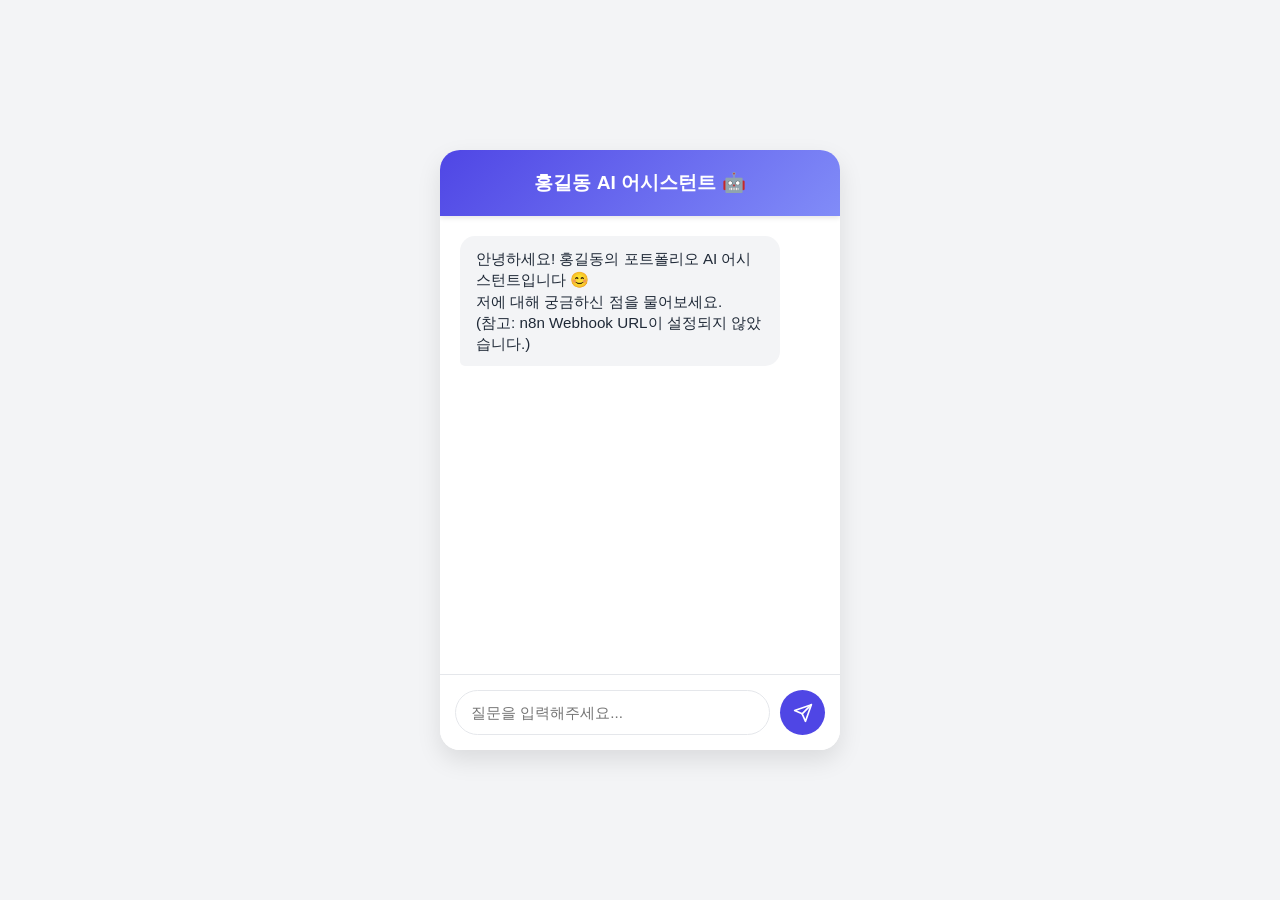
==== n8b_test/index.html @ 65ba987e "Add n8n chatbot workflow and UI" ====
<!DOCTYPE html>
<html lang="ko">

<head>
  <meta charset="UTF-8">
  <meta name="viewport" content="width=device-width, initial-scale=1.0">
  <title>홍길동 포트폴리오 AI 챗봇</title>
  <style>
    :root {
      --primary-color: #4F46E5;
      --secondary-color: #818CF8;
      --bg-color: #F3F4F6;
      --chat-bg: #FFFFFF;
      --text-main: #1F2937;
      --text-light: #6B7280;
    }

    body {
      font-family: 'Pretendard', 'Inter', -apple-system, sans-serif;
      background-color: var(--bg-color);
      margin: 0;
      padding: 0;
      display: flex;
      justify-content: center;
      align-items: center;
      height: 100vh;
    }

    .chat-container {
      width: 100%;
      max-width: 400px;
      height: 600px;
      background-color: var(--chat-bg);
      border-radius: 20px;
      box-shadow: 0 10px 25px rgba(0, 0, 0, 0.1);
      display: flex;
      flex-direction: column;
      overflow: hidden;
    }

    .chat-header {
      background: linear-gradient(135deg, var(--primary-color), var(--secondary-color));
      color: white;
      padding: 20px;
      text-align: center;
      font-weight: bold;
      font-size: 1.2rem;
      box-shadow: 0 2px 5px rgba(0, 0, 0, 0.1);
    }

    .chat-messages {
      flex: 1;
      padding: 20px;
      overflow-y: auto;
      display: flex;
      flex-direction: column;
      gap: 15px;
    }

    .message {
      max-width: 80%;
      padding: 12px 16px;
      border-radius: 15px;
      font-size: 0.95rem;
      line-height: 1.4;
      word-wrap: break-word;
    }

    .message.bot {
      background-color: #F3F4F6;
      color: var(--text-main);
      align-self: flex-start;
      border-bottom-left-radius: 5px;
    }

    .message.user {
      background-color: var(--primary-color);
      color: white;
      align-self: flex-end;
      border-bottom-right-radius: 5px;
    }

    .chat-input-area {
      padding: 15px;
      background-color: white;
      border-top: 1px solid #E5E7EB;
      display: flex;
      gap: 10px;
    }

    .chat-input {
      flex: 1;
      padding: 12px 15px;
      border: 1px solid #E5E7EB;
      border-radius: 25px;
      outline: none;
      font-size: 0.95rem;
      transition: border-color 0.2s;
    }

    .chat-input:focus {
      border-color: var(--primary-color);
    }

    .send-btn {
      background-color: var(--primary-color);
      color: white;
      border: none;
      width: 45px;
      height: 45px;
      border-radius: 50%;
      cursor: pointer;
      display: flex;
      justify-content: center;
      align-items: center;
      transition: transform 0.2s, background-color 0.2s;
    }

    .send-btn:hover {
      background-color: #4338CA;
      transform: scale(1.05);
    }

    .send-btn:active {
      transform: scale(0.95);
    }

    .typing-indicator {
      display: none;
      align-self: flex-start;
      background-color: #F3F4F6;
      padding: 12px 16px;
      border-radius: 15px;
      border-bottom-left-radius: 5px;
    }

    .dot {
      display: inline-block;
      width: 6px;
      height: 6px;
      background-color: var(--text-light);
      border-radius: 50%;
      margin: 0 2px;
      animation: bounce 1.4s infinite ease-in-out both;
    }

    .dot:nth-child(1) {
      animation-delay: -0.32s;
    }

    .dot:nth-child(2) {
      animation-delay: -0.16s;
    }

    @keyframes bounce {

      0%,
      80%,
      100% {
        transform: scale(0);
      }

      40% {
        transform: scale(1);
      }
    }
  </style>
</head>

<body>

  <div class="chat-container">
    <div class="chat-header">
      홍길동 AI 어시스턴트 🤖
    </div>
    <div class="chat-messages" id="chatMessages">
      <!-- Messages will appear here -->
      <div class="typing-indicator" id="typingIndicator">
        <div class="dot"></div>
        <div class="dot"></div>
        <div class="dot"></div>
      </div>
    </div>
    <div class="chat-input-area">
      <input type="text" id="userInput" class="chat-input" placeholder="질문을 입력해주세요..."
        onkeypress="handleKeyPress(event)">
      <button class="send-btn" onclick="sendMessage()">
        <svg width="20" height="20" viewBox="0 0 24 24" fill="none" stroke="currentColor" stroke-width="2"
          stroke-linecap="round" stroke-linejoin="round">
          <line x1="22" y1="2" x2="11" y2="13"></line>
          <polygon points="22 2 15 22 11 13 2 9 22 2"></polygon>
        </svg>
      </button>
    </div>
  </div>

  <script>
    // UUID 생성 함수 (세션 ID용)
    function generateSessionId() {
      return Math.random().toString(36).substring(2, 15) + Math.random().toString(36).substring(2, 15);
    }

    // 세션 ID 확인 및 생성
    let sessionId = localStorage.getItem('chatbot_session_id');
    if (!sessionId) {
      sessionId = generateSessionId();
      localStorage.setItem('chatbot_session_id', sessionId);
    }

    // n8n Webhook URL (N8N 설정 후 아래 URL을 변경하세요)
    const WEBHOOK_URL = 'YOUR_N8N_WEBHOOK_URL_HERE'; // 예: https://your-n8n-domain.com/webhook/chat

    const chatMessages = document.getElementById('chatMessages');
    const userInput = document.getElementById('userInput');
    const typingIndicator = document.getElementById('typingIndicator');

    function addMessage(text, sender) {
      const msgDiv = document.createElement('div');
      msgDiv.classList.add('message', sender);

      // 줄바꿈 처리
      msgDiv.innerHTML = text.replace(/\n/g, '<br>');

      chatMessages.insertBefore(msgDiv, typingIndicator);
      chatMessages.scrollTop = chatMessages.scrollHeight;
    }

    function showTyping() {
      typingIndicator.style.display = 'block';
      chatMessages.scrollTop = chatMessages.scrollHeight;
    }

    function hideTyping() {
      typingIndicator.style.display = 'none';
    }

    async function sendMessage() {
      const text = userInput.value.trim();
      if (!text) return;

      // 1. 사용자 메시지 화면에 표시
      addMessage(text, 'user');
      userInput.value = '';

      // 2. 타이핑 인디케이터 표시
      showTyping();

      try {
        // 3. n8n 웹훅으로 데이터 전송
        const response = await fetch(WEBHOOK_URL, {
          method: 'POST',
          headers: {
            'Content-Type': 'application/json'
          },
          body: JSON.stringify({
            action: 'sendMessage',
            message: text,
            sessionId: sessionId
          })
        });

        const data = await response.json();

        // 4. 타이핑 인디케이터 숨기기 및 봇 답변 표시
        hideTyping();
        if (data && data.output) {
          addMessage(data.output, 'bot');
        } else {
          addMessage('응답 형식이 올바르지 않습니다.', 'bot');
        }

      } catch (error) {
        console.error('Error:', error);
        hideTyping();
        addMessage('서버와 통신하는 중 오류가 발생했습니다.', 'bot');
      }
    }

    function handleKeyPress(event) {
      if (event.key === 'Enter') {
        sendMessage();
      }
    }

    // 초기 인사말 요청
    window.onload = async function () {
      showTyping();
      try {
        const response = await fetch(WEBHOOK_URL, {
          method: 'POST',
          headers: { 'Content-Type': 'application/json' },
          body: JSON.stringify({ action: 'sendMessage', message: 'init', sessionId: sessionId })
        });
        const data = await response.json();
        hideTyping();
        if (data && data.output) {
          addMessage(data.output, 'bot');
        }
      } catch (error) {
        hideTyping();
        addMessage('안녕하세요! 홍길동의 포트폴리오 AI 어시스턴트입니다 😊\n저에 대해 궁금하신 점을 물어보세요.\n(참고: n8n Webhook URL이 설정되지 않았습니다.)', 'bot');
      }
    };
  </script>
</body>

</html>
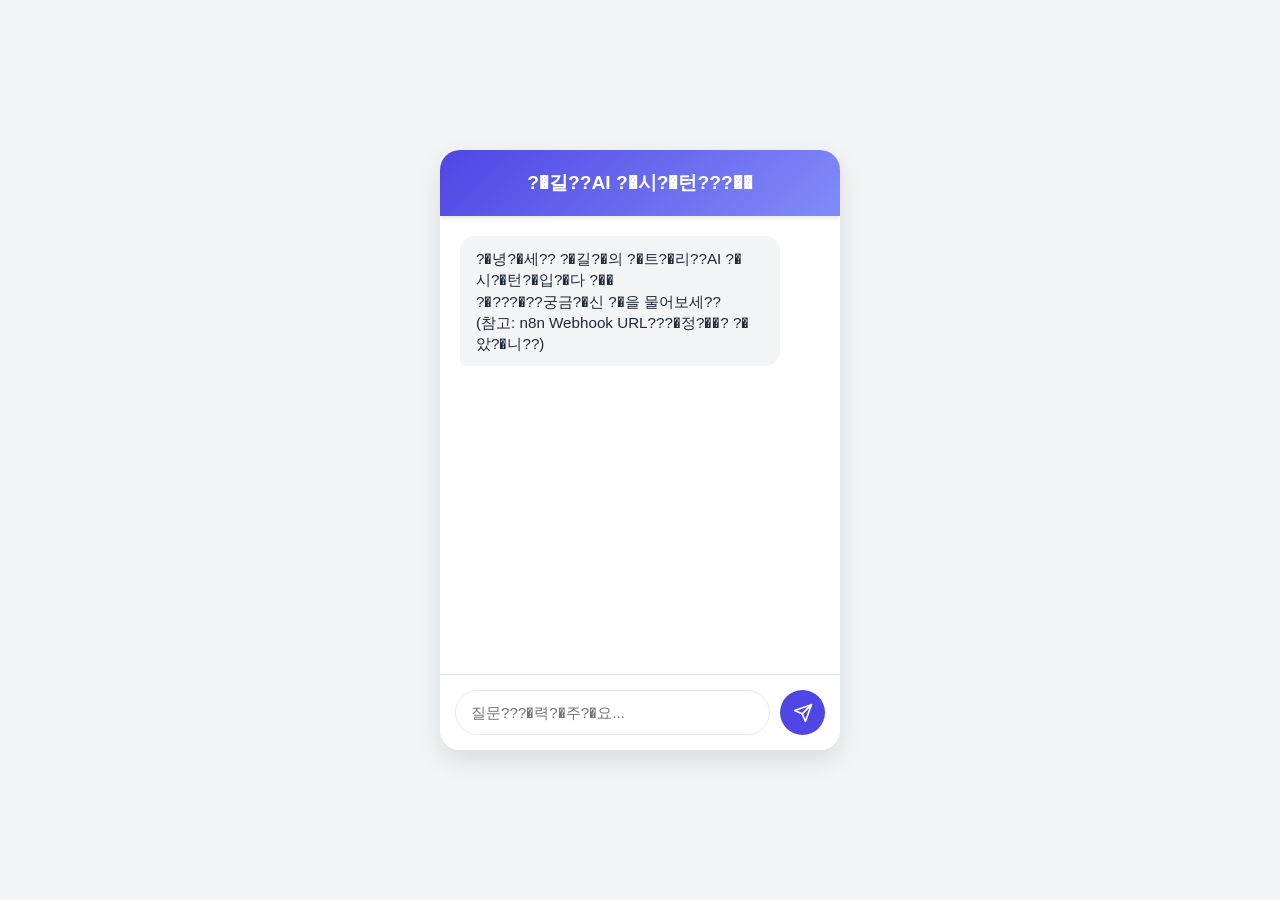
==== commit 992e5b49: "Update workflow with 3.5-flash and webhook-test" ====
--- a/n8b_test/index.html
+++ b/n8b_test/index.html
@@ -4,7 +4,7 @@
 <head>
   <meta charset="UTF-8">
   <meta name="viewport" content="width=device-width, initial-scale=1.0">
-  <title>홍길동 포트폴리오 AI 챗봇</title>
+  <title>?�길???�트?�리??AI 챗봇</title>
   <style>
     :root {
       --primary-color: #4F46E5;
@@ -171,7 +171,7 @@
 
   <div class="chat-container">
     <div class="chat-header">
-      홍길동 AI 어시스턴트 🤖
+      ?�길??AI ?�시?�턴???��
     </div>
     <div class="chat-messages" id="chatMessages">
       <!-- Messages will appear here -->
@@ -182,7 +182,7 @@
       </div>
     </div>
     <div class="chat-input-area">
-      <input type="text" id="userInput" class="chat-input" placeholder="질문을 입력해주세요..."
+      <input type="text" id="userInput" class="chat-input" placeholder="질문???�력?�주?�요..."
         onkeypress="handleKeyPress(event)">
       <button class="send-btn" onclick="sendMessage()">
         <svg width="20" height="20" viewBox="0 0 24 24" fill="none" stroke="currentColor" stroke-width="2"
@@ -195,20 +195,20 @@
   </div>
 
   <script>
-    // UUID 생성 함수 (세션 ID용)
+    // UUID ?�성 ?�수 (?�션 ID??
     function generateSessionId() {
       return Math.random().toString(36).substring(2, 15) + Math.random().toString(36).substring(2, 15);
     }
 
-    // 세션 ID 확인 및 생성
+    // ?�션 ID ?�인 �??�성
     let sessionId = localStorage.getItem('chatbot_session_id');
     if (!sessionId) {
       sessionId = generateSessionId();
       localStorage.setItem('chatbot_session_id', sessionId);
     }
 
-    // n8n Webhook URL (N8N 설정 후 아래 URL을 변경하세요)
-    const WEBHOOK_URL = 'YOUR_N8N_WEBHOOK_URL_HERE'; // 예: https://your-n8n-domain.com/webhook/chat
+    // n8n Webhook URL (N8N ?�정 ???�래 URL??변경하?�요)
+    const WEBHOOK_URL = 'https://signectionlab.app.n8n.cloud/webhook-test/chat'; // ?? https://your-n8n-domain.com/webhook-test/chat
 
     const chatMessages = document.getElementById('chatMessages');
     const userInput = document.getElementById('userInput');
@@ -218,7 +218,7 @@
       const msgDiv = document.createElement('div');
       msgDiv.classList.add('message', sender);
 
-      // 줄바꿈 처리
+      // 줄바�?처리
       msgDiv.innerHTML = text.replace(/\n/g, '<br>');
 
       chatMessages.insertBefore(msgDiv, typingIndicator);
@@ -238,15 +238,15 @@
       const text = userInput.value.trim();
       if (!text) return;
 
-      // 1. 사용자 메시지 화면에 표시
+      // 1. ?�용??메시지 ?�면???�시
       addMessage(text, 'user');
       userInput.value = '';
 
-      // 2. 타이핑 인디케이터 표시
+      // 2. ?�?�핑 ?�디케?�터 ?�시
       showTyping();
 
       try {
-        // 3. n8n 웹훅으로 데이터 전송
+        // 3. n8n ?�훅?�로 ?�이???�송
         const response = await fetch(WEBHOOK_URL, {
           method: 'POST',
           headers: {
@@ -261,18 +261,18 @@
 
         const data = await response.json();
 
-        // 4. 타이핑 인디케이터 숨기기 및 봇 답변 표시
+        // 4. ?�?�핑 ?�디케?�터 ?�기�?�?�??��? ?�시
         hideTyping();
         if (data && data.output) {
           addMessage(data.output, 'bot');
         } else {
-          addMessage('응답 형식이 올바르지 않습니다.', 'bot');
+          addMessage('?�답 ?�식???�바르�? ?�습?�다.', 'bot');
         }
 
       } catch (error) {
         console.error('Error:', error);
         hideTyping();
-        addMessage('서버와 통신하는 중 오류가 발생했습니다.', 'bot');
+        addMessage('?�버?� ?�신?�는 �??�류가 발생?�습?�다.', 'bot');
       }
     }
 
@@ -282,7 +282,7 @@
       }
     }
 
-    // 초기 인사말 요청
+    // 초기 ?�사�??�청
     window.onload = async function () {
       showTyping();
       try {
@@ -298,10 +298,10 @@
         }
       } catch (error) {
         hideTyping();
-        addMessage('안녕하세요! 홍길동의 포트폴리오 AI 어시스턴트입니다 😊\n저에 대해 궁금하신 점을 물어보세요.\n(참고: n8n Webhook URL이 설정되지 않았습니다.)', 'bot');
+        addMessage('?�녕?�세?? ?�길?�의 ?�트?�리??AI ?�시?�턴?�입?�다 ?��\n?�???�??궁금?�신 ?�을 물어보세??\n(참고: n8n Webhook URL???�정?��? ?�았?�니??)', 'bot');
       }
     };
   </script>
 </body>
 
-</html>+</html>
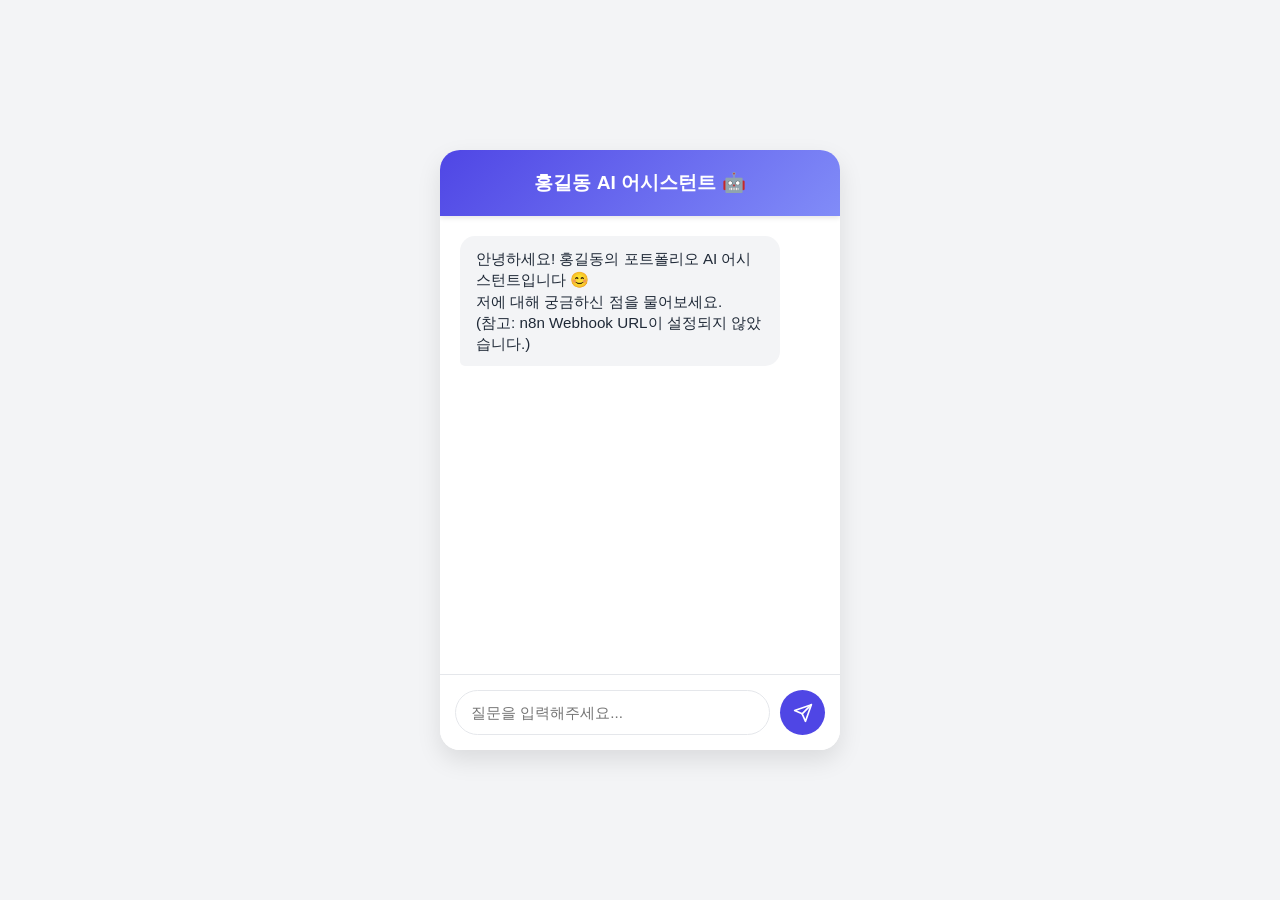
==== commit 202c990e: "Fix Korean encoding issue in index.html" ====
--- a/n8b_test/index.html
+++ b/n8b_test/index.html
@@ -4,7 +4,7 @@
 <head>
   <meta charset="UTF-8">
   <meta name="viewport" content="width=device-width, initial-scale=1.0">
-  <title>?�길???�트?�리??AI 챗봇</title>
+  <title>홍길동 포트폴리오 AI 챗봇</title>
   <style>
     :root {
       --primary-color: #4F46E5;
@@ -171,7 +171,7 @@
 
   <div class="chat-container">
     <div class="chat-header">
-      ?�길??AI ?�시?�턴???��
+      홍길동 AI 어시스턴트 🤖
     </div>
     <div class="chat-messages" id="chatMessages">
       <!-- Messages will appear here -->
@@ -182,7 +182,7 @@
       </div>
     </div>
     <div class="chat-input-area">
-      <input type="text" id="userInput" class="chat-input" placeholder="질문???�력?�주?�요..."
+      <input type="text" id="userInput" class="chat-input" placeholder="질문을 입력해주세요..."
         onkeypress="handleKeyPress(event)">
       <button class="send-btn" onclick="sendMessage()">
         <svg width="20" height="20" viewBox="0 0 24 24" fill="none" stroke="currentColor" stroke-width="2"
@@ -195,20 +195,20 @@
   </div>
 
   <script>
-    // UUID ?�성 ?�수 (?�션 ID??
+    // UUID 생성 함수 (세션 ID용)
     function generateSessionId() {
       return Math.random().toString(36).substring(2, 15) + Math.random().toString(36).substring(2, 15);
     }
 
-    // ?�션 ID ?�인 �??�성
+    // 세션 ID 확인 및 생성
     let sessionId = localStorage.getItem('chatbot_session_id');
     if (!sessionId) {
       sessionId = generateSessionId();
       localStorage.setItem('chatbot_session_id', sessionId);
     }
 
-    // n8n Webhook URL (N8N ?�정 ???�래 URL??변경하?�요)
-    const WEBHOOK_URL = 'https://signectionlab.app.n8n.cloud/webhook-test/chat'; // ?? https://your-n8n-domain.com/webhook-test/chat
+    // n8n Webhook URL (N8N 설정 후 아래 URL을 변경하세요)
+    const WEBHOOK_URL = 'https://signectionlab.app.n8n.cloud/webhook/chat'; // 예: https://your-n8n-domain.com/webhook/chat
 
     const chatMessages = document.getElementById('chatMessages');
     const userInput = document.getElementById('userInput');
@@ -218,7 +218,7 @@
       const msgDiv = document.createElement('div');
       msgDiv.classList.add('message', sender);
 
-      // 줄바�?처리
+      // 줄바꿈 처리
       msgDiv.innerHTML = text.replace(/\n/g, '<br>');
 
       chatMessages.insertBefore(msgDiv, typingIndicator);
@@ -238,15 +238,15 @@
       const text = userInput.value.trim();
       if (!text) return;
 
-      // 1. ?�용??메시지 ?�면???�시
+      // 1. 사용자 메시지 화면에 표시
       addMessage(text, 'user');
       userInput.value = '';
 
-      // 2. ?�?�핑 ?�디케?�터 ?�시
+      // 2. 타이핑 인디케이터 표시
       showTyping();
 
       try {
-        // 3. n8n ?�훅?�로 ?�이???�송
+        // 3. n8n 웹훅으로 데이터 전송
         const response = await fetch(WEBHOOK_URL, {
           method: 'POST',
           headers: {
@@ -261,18 +261,18 @@
 
         const data = await response.json();
 
-        // 4. ?�?�핑 ?�디케?�터 ?�기�?�?�??��? ?�시
+        // 4. 타이핑 인디케이터 숨기기 및 봇 답변 표시
         hideTyping();
         if (data && data.output) {
           addMessage(data.output, 'bot');
         } else {
-          addMessage('?�답 ?�식???�바르�? ?�습?�다.', 'bot');
+          addMessage('응답 형식이 올바르지 않습니다.', 'bot');
         }
 
       } catch (error) {
         console.error('Error:', error);
         hideTyping();
-        addMessage('?�버?� ?�신?�는 �??�류가 발생?�습?�다.', 'bot');
+        addMessage('서버와 통신하는 중 오류가 발생했습니다.', 'bot');
       }
     }
 
@@ -282,7 +282,7 @@
       }
     }
 
-    // 초기 ?�사�??�청
+    // 초기 인사말 요청
     window.onload = async function () {
       showTyping();
       try {
@@ -298,10 +298,10 @@
         }
       } catch (error) {
         hideTyping();
-        addMessage('?�녕?�세?? ?�길?�의 ?�트?�리??AI ?�시?�턴?�입?�다 ?��\n?�???�??궁금?�신 ?�을 물어보세??\n(참고: n8n Webhook URL???�정?��? ?�았?�니??)', 'bot');
+        addMessage('안녕하세요! 홍길동의 포트폴리오 AI 어시스턴트입니다 😊\n저에 대해 궁금하신 점을 물어보세요.\n(참고: n8n Webhook URL이 설정되지 않았습니다.)', 'bot');
       }
     };
   </script>
 </body>
 
-</html>
+</html>
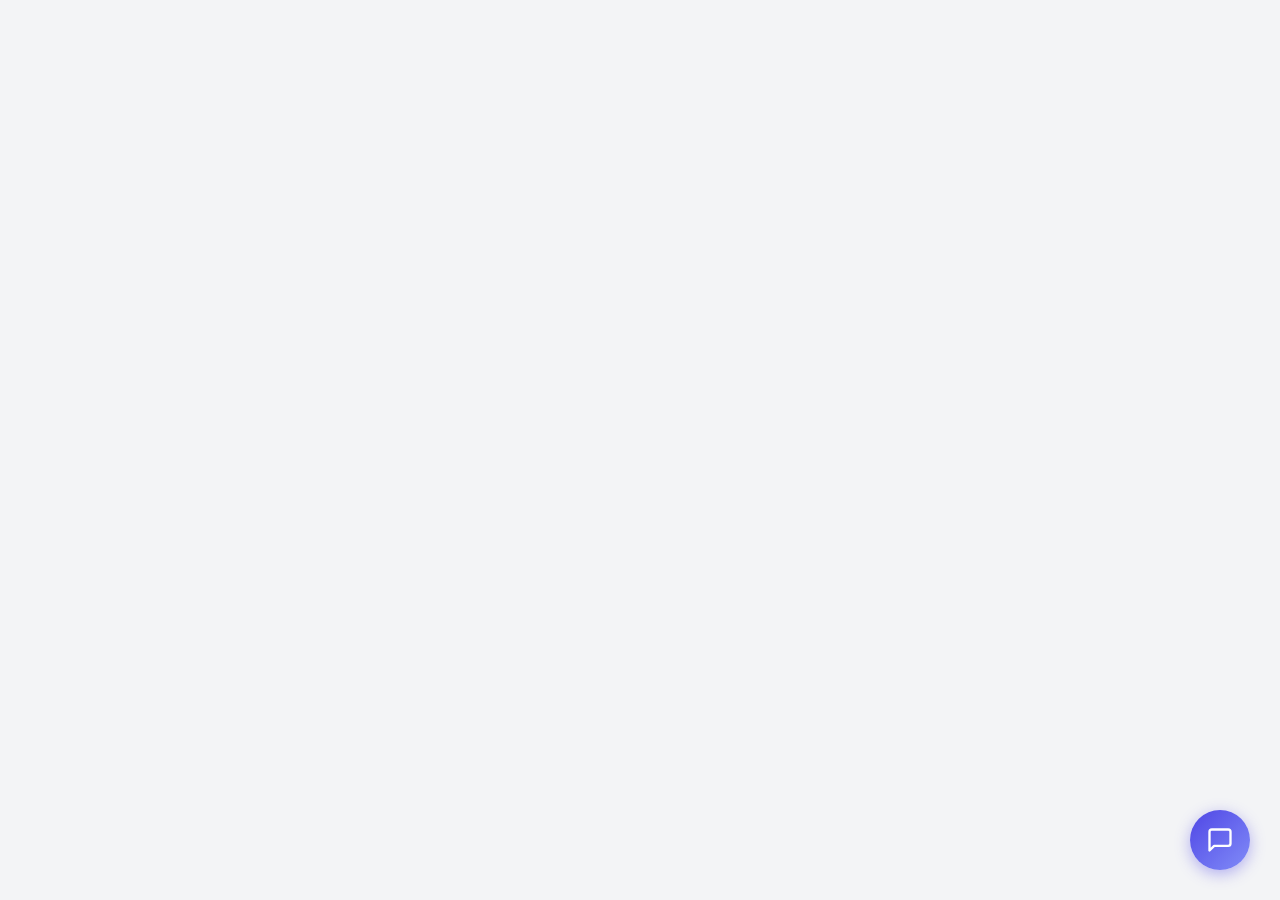
==== commit 7d851db0: "Convert chat UI to floating widget" ====
--- a/n8b_test/index.html
+++ b/n8b_test/index.html
@@ -4,7 +4,7 @@
 <head>
   <meta charset="UTF-8">
   <meta name="viewport" content="width=device-width, initial-scale=1.0">
-  <title>홍길동 포트폴리오 AI 챗봇</title>
+  <title>홍길동 포트폴리오 AI 챗봇 위젯</title>
   <style>
     :root {
       --primary-color: #4F46E5;
@@ -20,22 +20,59 @@
       background-color: var(--bg-color);
       margin: 0;
       padding: 0;
+    }
+
+    /* 화면 우측 하단에 뜨는 챗봇 둥근 아이콘 버튼 */
+    .chat-widget-button {
+      position: fixed;
+      bottom: 30px;
+      right: 30px;
+      width: 60px;
+      height: 60px;
+      border-radius: 50%;
+      background: linear-gradient(135deg, var(--primary-color), var(--secondary-color));
+      color: white;
       display: flex;
       justify-content: center;
       align-items: center;
-      height: 100vh;
-    }
-
+      cursor: pointer;
+      box-shadow: 0 4px 15px rgba(79, 70, 229, 0.4);
+      z-index: 9999;
+      transition: transform 0.3s ease, box-shadow 0.3s ease;
+    }
+
+    .chat-widget-button:hover {
+      transform: scale(1.1);
+      box-shadow: 0 6px 20px rgba(79, 70, 229, 0.6);
+    }
+
+    /* 챗봇 창 컨테이너 (기본적으로 숨겨짐) */
     .chat-container {
-      width: 100%;
-      max-width: 400px;
-      height: 600px;
+      position: fixed;
+      bottom: 100px;
+      right: 30px;
+      width: 350px;
+      height: 550px;
       background-color: var(--chat-bg);
       border-radius: 20px;
-      box-shadow: 0 10px 25px rgba(0, 0, 0, 0.1);
+      box-shadow: 0 10px 30px rgba(0, 0, 0, 0.15);
       display: flex;
       flex-direction: column;
       overflow: hidden;
+      z-index: 9998;
+      
+      /* 초기 상태는 숨김(투명도 0, 클릭 방지) */
+      opacity: 0;
+      pointer-events: none;
+      transform: translateY(20px);
+      transition: opacity 0.3s ease, transform 0.3s ease;
+    }
+
+    /* open 클래스가 붙으면 나타남 */
+    .chat-container.open {
+      opacity: 1;
+      pointer-events: auto;
+      transform: translateY(0);
     }
 
     .chat-header {
@@ -46,6 +83,19 @@
       font-weight: bold;
       font-size: 1.2rem;
       box-shadow: 0 2px 5px rgba(0, 0, 0, 0.1);
+      position: relative;
+    }
+
+    /* 닫기 버튼 (X 아이콘) */
+    .close-btn {
+      position: absolute;
+      top: 18px;
+      right: 20px;
+      background: none;
+      border: none;
+      color: white;
+      cursor: pointer;
+      font-size: 1.2rem;
     }
 
     .chat-messages {
@@ -121,10 +171,6 @@
       transform: scale(1.05);
     }
 
-    .send-btn:active {
-      transform: scale(0.95);
-    }
-
     .typing-indicator {
       display: none;
       align-self: flex-start;
@@ -144,34 +190,30 @@
       animation: bounce 1.4s infinite ease-in-out both;
     }
 
-    .dot:nth-child(1) {
-      animation-delay: -0.32s;
-    }
-
-    .dot:nth-child(2) {
-      animation-delay: -0.16s;
-    }
+    .dot:nth-child(1) { animation-delay: -0.32s; }
+    .dot:nth-child(2) { animation-delay: -0.16s; }
 
     @keyframes bounce {
-
-      0%,
-      80%,
-      100% {
-        transform: scale(0);
-      }
-
-      40% {
-        transform: scale(1);
-      }
+      0%, 80%, 100% { transform: scale(0); }
+      40% { transform: scale(1); }
     }
   </style>
 </head>
 
 <body>
 
-  <div class="chat-container">
+  <!-- 화면 우측 하단 둥근 챗봇 버튼 -->
+  <div class="chat-widget-button" id="chatWidgetButton" onclick="toggleChat()">
+    <svg id="widgetIcon" width="28" height="28" viewBox="0 0 24 24" fill="none" stroke="currentColor" stroke-width="2" stroke-linecap="round" stroke-linejoin="round">
+      <path d="M21 15a2 2 0 0 1-2 2H7l-4 4V5a2 2 0 0 1 2-2h14a2 2 0 0 1 2 2z"></path>
+    </svg>
+  </div>
+
+  <!-- 챗봇 대화창 (숨겨짐) -->
+  <div class="chat-container" id="chatContainer">
     <div class="chat-header">
       홍길동 AI 어시스턴트 🤖
+      <button class="close-btn" onclick="toggleChat()">✕</button>
     </div>
     <div class="chat-messages" id="chatMessages">
       <!-- Messages will appear here -->
@@ -208,11 +250,37 @@
     }
 
     // n8n Webhook URL (N8N 설정 후 아래 URL을 변경하세요)
-    const WEBHOOK_URL = 'https://signectionlab.app.n8n.cloud/webhook/chat'; // 예: https://your-n8n-domain.com/webhook/chat
+    const WEBHOOK_URL = 'https://signectionlab.app.n8n.cloud/webhook/chat'; 
 
     const chatMessages = document.getElementById('chatMessages');
     const userInput = document.getElementById('userInput');
     const typingIndicator = document.getElementById('typingIndicator');
+    const chatContainer = document.getElementById('chatContainer');
+    const widgetIcon = document.getElementById('widgetIcon');
+
+    let isChatOpen = false;
+    let isInitialized = false; // 첫 인사를 한 번만 보내기 위함
+
+    // 챗봇 창 열기/닫기 토글
+    function toggleChat() {
+      isChatOpen = !isChatOpen;
+      
+      if (isChatOpen) {
+        chatContainer.classList.add('open');
+        // 아이콘을 X 로 변경
+        widgetIcon.innerHTML = '<line x1="18" y1="6" x2="6" y2="18"></line><line x1="6" y1="6" x2="18" y2="18"></line>';
+        
+        // 창이 처음 열릴 때 초기 인사말 요청
+        if (!isInitialized) {
+          sendInitMessage();
+          isInitialized = true;
+        }
+      } else {
+        chatContainer.classList.remove('open');
+        // 아이콘을 말풍선으로 복구
+        widgetIcon.innerHTML = '<path d="M21 15a2 2 0 0 1-2 2H7l-4 4V5a2 2 0 0 1 2-2h14a2 2 0 0 1 2 2z"></path>';
+      }
+    }
 
     function addMessage(text, sender) {
       const msgDiv = document.createElement('div');
@@ -238,20 +306,16 @@
       const text = userInput.value.trim();
       if (!text) return;
 
-      // 1. 사용자 메시지 화면에 표시
+      // 사용자 메시지 화면에 표시
       addMessage(text, 'user');
       userInput.value = '';
-
-      // 2. 타이핑 인디케이터 표시
+      
       showTyping();
 
       try {
-        // 3. n8n 웹훅으로 데이터 전송
         const response = await fetch(WEBHOOK_URL, {
           method: 'POST',
-          headers: {
-            'Content-Type': 'application/json'
-          },
+          headers: { 'Content-Type': 'application/json' },
           body: JSON.stringify({
             action: 'sendMessage',
             message: text,
@@ -260,9 +324,8 @@
         });
 
         const data = await response.json();
-
-        // 4. 타이핑 인디케이터 숨기기 및 봇 답변 표시
         hideTyping();
+        
         if (data && data.output) {
           addMessage(data.output, 'bot');
         } else {
@@ -282,8 +345,8 @@
       }
     }
 
-    // 초기 인사말 요청
-    window.onload = async function () {
+    // 초기 인사말 요청 함수
+    async function sendInitMessage() {
       showTyping();
       try {
         const response = await fetch(WEBHOOK_URL, {
@@ -298,9 +361,9 @@
         }
       } catch (error) {
         hideTyping();
-        addMessage('안녕하세요! 홍길동의 포트폴리오 AI 어시스턴트입니다 😊\n저에 대해 궁금하신 점을 물어보세요.\n(참고: n8n Webhook URL이 설정되지 않았습니다.)', 'bot');
+        addMessage('안녕하세요! 홍길동의 포트폴리오 AI 어시스턴트입니다 😊\n저에 대해 궁금하신 점을 물어보세요.\n(참고: n8n Webhook 연동 오류)', 'bot');
       }
-    };
+    }
   </script>
 </body>
 
